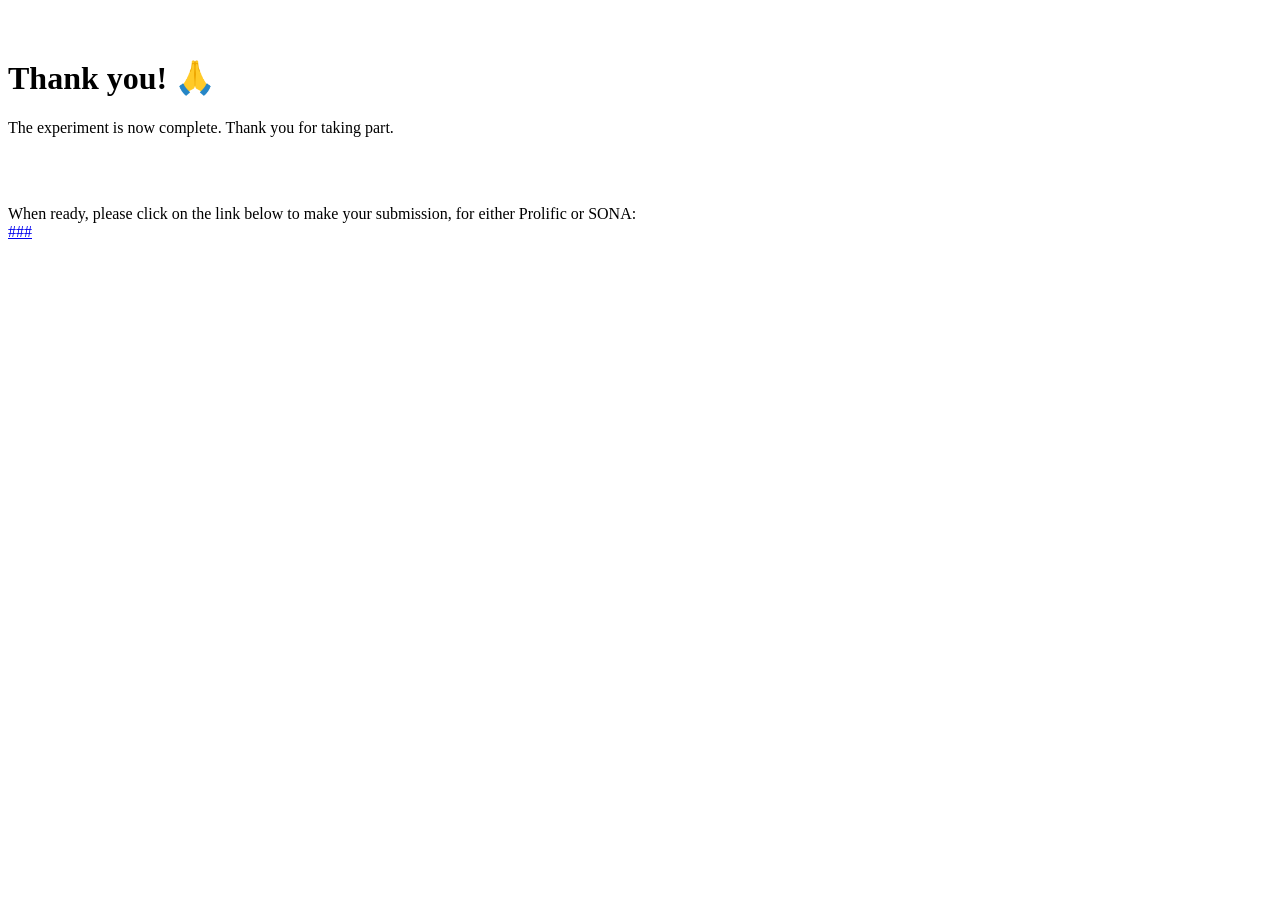
==== Complete.html @ 15d1db55 "Updated last page (End.html-->Complete.html) Added associated php actions, and fixed TIprobe bug" ====
<!DOCTYPE html>
<html>
<head>
<title>Thank you</title>
<meta charset="UTF-8">

<!-- Set the favicon logo -->
<link rel="icon" href="./Logo.png" type="image/x-icon" />

<!-- Import the stylesheet -->
<link rel="stylesheet" href="./Assets/w3.css">

<!-- Some more styling -->
<style>
body {padding: 30px 0;}
</style>

<!-- Get jQuery -->
<script src="./Assets/jquery.min.js"></script>

<!-- Get participant IDs passed in from URL -->
<script src="./GetPpantIds.js"></script>

<!-- Get DateTime_Start and ClientTimeZone (and add to TaskIO) -->
<script src="./Assets/SetDateTime.js"></script>

<script>

// GetCompletionLink function
async function  GetCompletionLink() {
    data = {FunctionCall: 'GetCompletionLink', SubjectId: SubjectId};
    var P1 = await fetch('./CompleteActions.php', {
        method: 'post',
        headers: { 'Accept': 'application/json', 'Content-Type': 'application/json' },
		body: JSON.stringify(data)}
    );
    var Result = await P1.json();
    return Result;
    }
    



// OnBodyLoad
var Editable = true;
function OnBodyLoad() {
    
    //update register 
 
    // Run GetCompletionLink()
    GetCompletionLink().then(function(P2) {
        if (!P2.FoundSubject) {
            alert('Sorry, we could not find any record of your participation.\nPlease contact Sam Berens at S.Berens@sussex.ac.uk.');
        } else {
            if (!P2.Completed) {
                alert('Sorry, it appears that you have not completed all parts of the experiment yet. I am not sure how you ended up on this page.');
            } else {
                document.getElementById('CompletionLink').outerHTML = P2.CompletionLink;
            }
        }
    });
}


</script>
</head>

<body class = "w3-center" onload="OnBodyLoad()">
<h1>Thank you! &#128591;</h1>
<p>The experiment is now complete. Thank you for taking part.</p>
<br /><br />
<p>When ready, please click on the link below to make your submission, for either Prolific or SONA:<br />
<a id="CompletionLink" href="./Error.html" target="_blank">###</a></p>
</body>
</html>
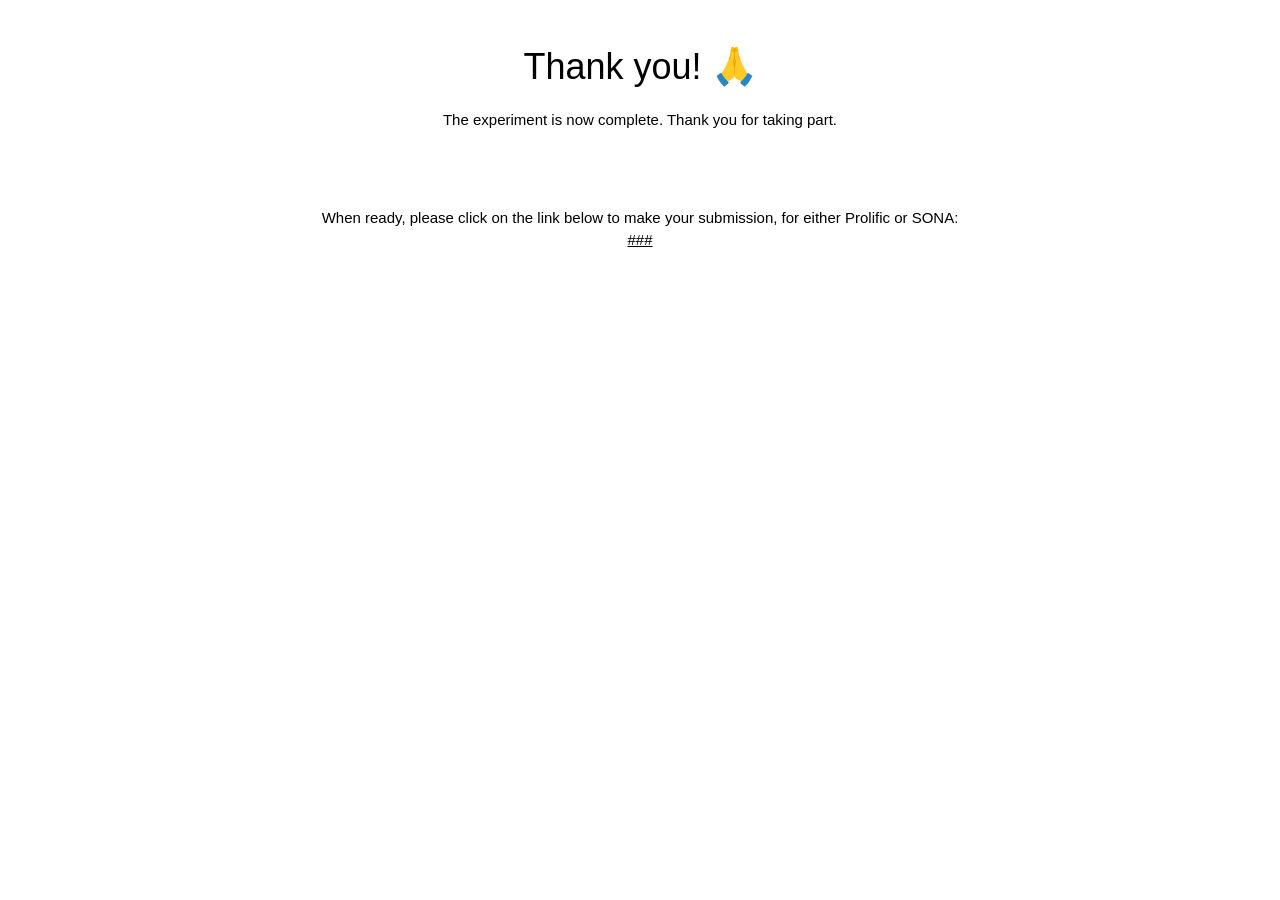
==== commit 0bd4581f: "Edits to reCaptcha flow, combined Error pages ...updated logo path in several pages" ====
--- a/Complete.html
+++ b/Complete.html
@@ -5,7 +5,7 @@
 <meta charset="UTF-8">
 
 <!-- Set the favicon logo -->
-<link rel="icon" href="./Logo.png" type="image/x-icon" />
+<link rel="icon" href="./Assets/Logo.png" type="image/x-icon" />
 
 <!-- Import the stylesheet -->
 <link rel="stylesheet" href="./Assets/w3.css">
@@ -51,6 +51,7 @@
     GetCompletionLink().then(function(P2) {
         if (!P2.FoundSubject) {
             alert('Sorry, we could not find any record of your participation.\nPlease contact Sam Berens at S.Berens@sussex.ac.uk.');
+            document.getElementById('CompletionLink').outerHTML = '<a id="CompletionLink" href="./Error.html?SubjectId='+ SubjectId +'&Error=NoParticipationFound" target="_blank">###</a>';
         } else {
             if (!P2.Completed) {
                 alert('Sorry, it appears that you have not completed all parts of the experiment yet. I am not sure how you ended up on this page.');
@@ -70,6 +71,6 @@
 <p>The experiment is now complete. Thank you for taking part.</p>
 <br /><br />
 <p>When ready, please click on the link below to make your submission, for either Prolific or SONA:<br />
-<a id="CompletionLink" href="./Error.html" target="_blank">###</a></p>
+<a id="CompletionLink" href="./Error.html?" target="_blank">###</a></p>
 </body>
 </html>
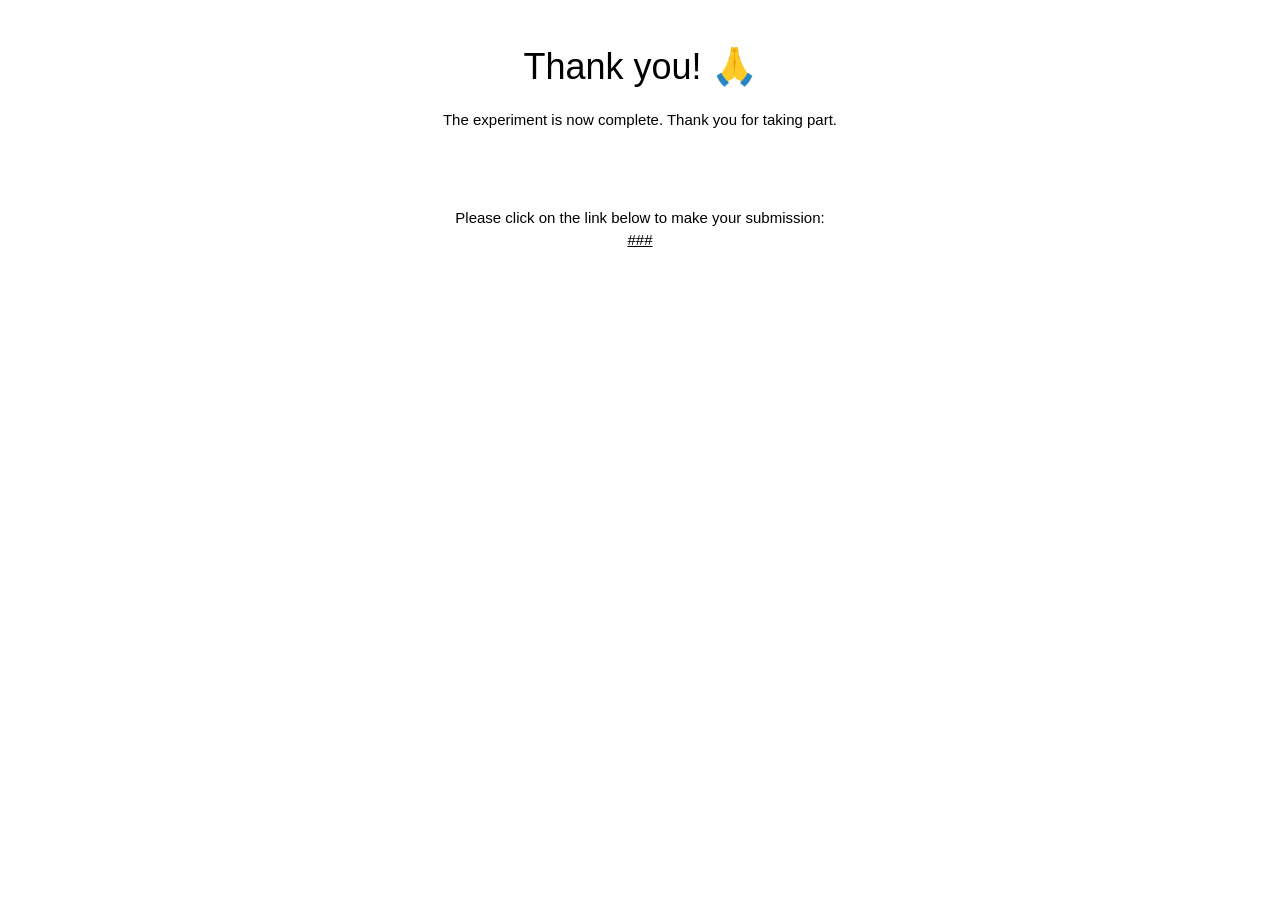
==== commit 6e2736a4: "Cleaned up Complete.html and CompleteActions.php This involved removing DateTime_Complete from the R" ====
--- a/Complete.html
+++ b/Complete.html
@@ -1,76 +1,87 @@
 <!DOCTYPE html>
 <html>
 <head>
-<title>Thank you</title>
-<meta charset="UTF-8">
+    <title>Thank you</title>
+    <meta charset="UTF-8">
 
-<!-- Set the favicon logo -->
-<link rel="icon" href="./Assets/Logo.png" type="image/x-icon" />
+    <!-- Set the favicon logo -->
+    <link rel="icon" href="./Assets/Logo.png" type="image/x-icon" />
 
-<!-- Import the stylesheet -->
-<link rel="stylesheet" href="./Assets/w3.css">
+    <!-- Import the stylesheet -->
+    <link rel="stylesheet" href="./Assets/w3.css">
 
-<!-- Some more styling -->
-<style>
-body {padding: 30px 0;}
-</style>
+    <!-- Some more styling -->
+    <style>
+        body {
+            padding: 30px 0;
+        }
+    </style>
 
-<!-- Get jQuery -->
-<script src="./Assets/jquery.min.js"></script>
+    <!-- Get participant IDs passed in from URL -->
+    <script src="./Assets/GetPpantIds.js"></script>
 
-<!-- Get participant IDs passed in from URL -->
-<script src="./GetPpantIds.js"></script>
+    <!-- Get DateTime_Start and ClientTimeZone (and add to TaskIO) -->
+    <script src="./Assets/SetDateTime.js"></script>
 
-<!-- Get DateTime_Start and ClientTimeZone (and add to TaskIO) -->
-<script src="./Assets/SetDateTime.js"></script>
+    <!-- Main script block -->
+    <script>
+        async function GetCompletionLink() {
+            var P1 = await fetch('./CompleteActions.php', {
+                method: 'post',
+                headers: {
+                    'Accept': 'application/json',
+                    'Content-Type': 'application/json'
+                },
+                body: JSON.stringify({ SubjectId: SubjectId })
+            }
+            );
+            var Result = await P1.json();
+            return Result;
+        }
 
-<script>
+        async function OnBodyLoad() {
+            var Response = await GetCompletionLink();
 
-// GetCompletionLink function
-async function  GetCompletionLink() {
-    data = {FunctionCall: 'GetCompletionLink', SubjectId: SubjectId};
-    var P1 = await fetch('./CompleteActions.php', {
-        method: 'post',
-        headers: { 'Accept': 'application/json', 'Content-Type': 'application/json' },
-		body: JSON.stringify(data)}
-    );
-    var Result = await P1.json();
-    return Result;
-    }
-    
+            if (!Response.FoundSubject) {
+                alert('Sorry, we could not find any record of your ' +
+                    'participation.\nPlease contact Sophie Johnson at ' +
+                    'sj483@sussex.ac.uk.');
+                var ErrorCode = 'XXX';
+                var URL = "./Error.html?SubjectId=" +
+                    encodeURIComponent(String(SubjectId)) +
+                    '&ErrorCode=' +
+                    encodeURIComponent(String(ErrorCode)) +
+                    "#";
+                window.location.replace(URL);
+                return;
+            }
 
+            if (!Response.Completed) {
+                alert('Sorry, it appears that you have not ' +
+                    'completed all parts of the experiment yet. ' +
+                    'I am not sure how you ended up on this page.');
+                var ErrorCode = 'XXX';
+                var URL = "./Error.html?SubjectId=" +
+                    encodeURIComponent(String(SubjectId)) +
+                    '&ErrorCode=' +
+                    encodeURIComponent(String(ErrorCode)) +
+                    "#";
+                window.location.replace(URL);
+                return;
+            }
 
-
-// OnBodyLoad
-var Editable = true;
-function OnBodyLoad() {
-    
-    //update register 
- 
-    // Run GetCompletionLink()
-    GetCompletionLink().then(function(P2) {
-        if (!P2.FoundSubject) {
-            alert('Sorry, we could not find any record of your participation.\nPlease contact Sam Berens at S.Berens@sussex.ac.uk.');
-            document.getElementById('CompletionLink').outerHTML = '<a id="CompletionLink" href="./Error.html?SubjectId='+ SubjectId +'&Error=NoParticipationFound" target="_blank">###</a>';
-        } else {
-            if (!P2.Completed) {
-                alert('Sorry, it appears that you have not completed all parts of the experiment yet. I am not sure how you ended up on this page.');
-            } else {
-                document.getElementById('CompletionLink').outerHTML = P2.CompletionLink;
-            }
+            document.getElementById('CompletionLink').outerHTML =
+                Response.CompletionLink;
         }
-    });
-}
-
-
-</script>
+    </script>
 </head>
 
-<body class = "w3-center" onload="OnBodyLoad()">
-<h1>Thank you! &#128591;</h1>
-<p>The experiment is now complete. Thank you for taking part.</p>
-<br /><br />
-<p>When ready, please click on the link below to make your submission, for either Prolific or SONA:<br />
-<a id="CompletionLink" href="./Error.html?" target="_blank">###</a></p>
+<body class="w3-center" onload="OnBodyLoad()">
+    <h1>Thank you! &#128591;</h1>
+    <p>The experiment is now complete. Thank you for taking part.</p>
+    <br /><br />
+    <p>Please click on the link below to make your submission:<br />
+        <a id="CompletionLink" href="./Error.html" target="_blank">###</a>
+    </p>
 </body>
 </html>
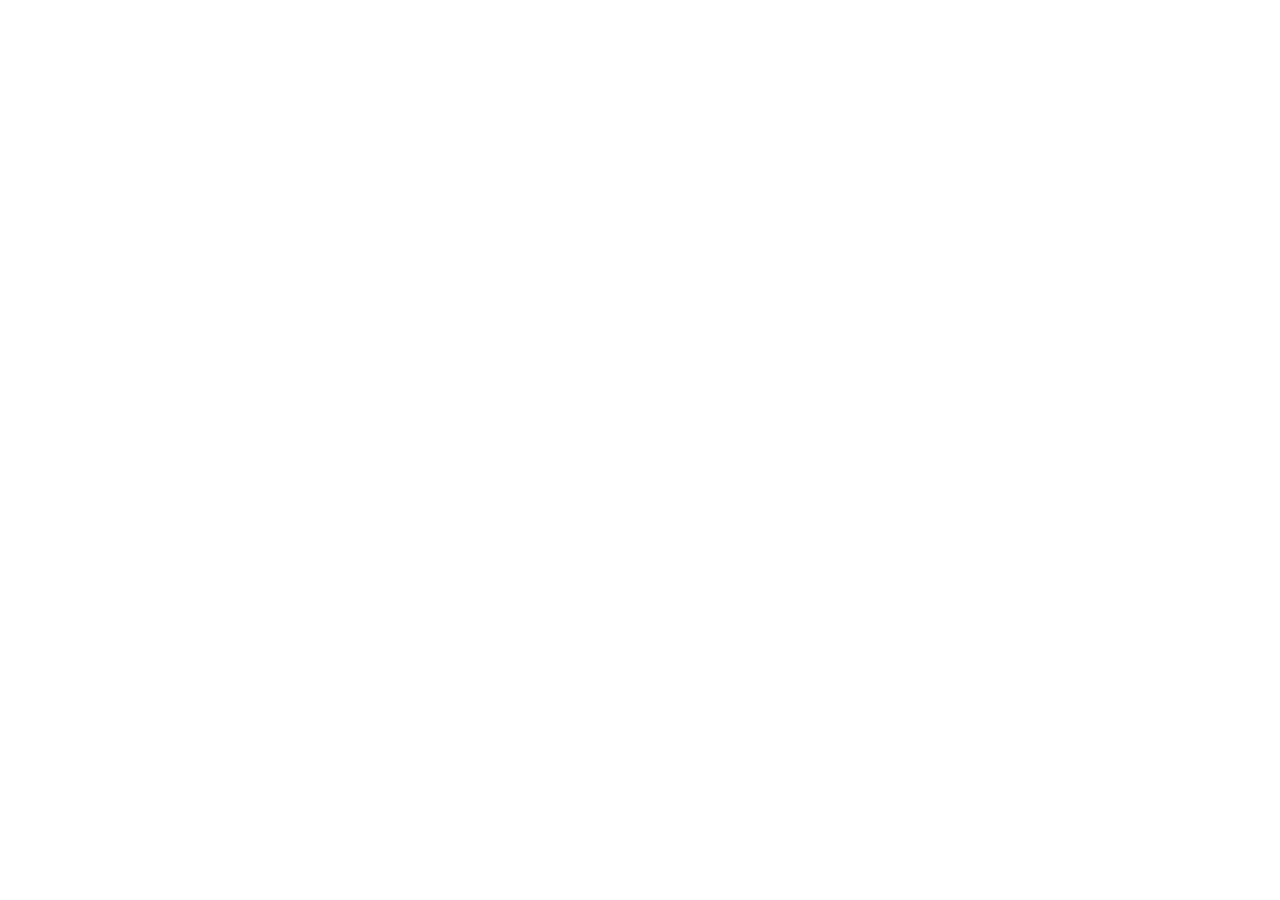
==== commit dc67b88c: "Added feedback form to Complete.html ... ... and associated PHP scripts: 	modified:   Complete.html " ====
--- a/Complete.html
+++ b/Complete.html
@@ -1,8 +1,18 @@
 <!DOCTYPE html>
 <html>
+
 <head>
     <title>Thank you</title>
     <meta charset="UTF-8">
+
+    <!-- Function to make POST requests -->
+    <script src="./Assets/PostJson.js"></script>
+
+    <!-- Get participant IDs passed in from URL -->
+    <script src="./Assets/GetPpantIds.js"></script>
+
+    <!-- Get DateTime_Start and ClientTimeZone (and add to TaskIO) -->
+    <script src="./Assets/SetDateTime.js"></script>
 
     <!-- Set the favicon logo -->
     <link rel="icon" href="./Assets/Logo.png" type="image/x-icon" />
@@ -17,32 +27,51 @@
         }
     </style>
 
-    <!-- Get participant IDs passed in from URL -->
-    <script src="./Assets/GetPpantIds.js"></script>
-
-    <!-- Get DateTime_Start and ClientTimeZone (and add to TaskIO) -->
-    <script src="./Assets/SetDateTime.js"></script>
-
     <!-- Main script block -->
     <script>
         async function GetCompletionLink() {
-            var P1 = await fetch('./CompleteActions.php', {
-                method: 'post',
-                headers: {
-                    'Accept': 'application/json',
-                    'Content-Type': 'application/json'
-                },
-                body: JSON.stringify({ SubjectId: SubjectId })
-            }
-            );
-            var Result = await P1.json();
+            var Result = await PostJson('./GetCompletionLink.php',
+                { SubjectId: SubjectId });
             return Result;
         }
 
+        async function GetFeedback() {
+            var Result = await PostJson('./GetFeedback.php',
+                { SubjectId: SubjectId });
+            return Result;
+        }
+
+        async function WriteFeedback() {
+            var Result = await PostJson('./WriteFeedback.php',
+                {
+                    SubjectId: SubjectId,
+                    Feedback: document.getElementById('FeedbackArea').value
+                });
+            return Result;
+        }
+
+        var FeedbackEditable = true;
+        function OnButtonClick() {
+            if (FeedbackEditable) {
+                WriteFeedback().then(function () {
+                    document.getElementById("FeedbackArea").disabled = true;
+                    document.getElementById('FeedbackButton').innerText = 
+                        'Edit feedback';
+                    FeedbackEditable = false;
+                });
+            } else {
+                document.getElementById("FeedbackArea").disabled = false;
+                document.getElementById('FeedbackButton').innerText = 
+                    'Submit feedback';
+                FeedbackEditable = true;
+            }
+        }
+
         async function OnBodyLoad() {
-            var Response = await GetCompletionLink();
+            var Response0 = await GetCompletionLink();
+            var Response1 = await GetFeedback();
 
-            if (!Response.FoundSubject) {
+            if (!Response0.FoundSubject) {
                 alert('Sorry, we could not find any record of your ' +
                     'participation.\nPlease contact Sophie Johnson at ' +
                     'sj483@sussex.ac.uk.');
@@ -56,7 +85,7 @@
                 return;
             }
 
-            if (!Response.Completed) {
+            if (!Response0.Completed) {
                 alert('Sorry, it appears that you have not ' +
                     'completed all parts of the experiment yet. ' +
                     'I am not sure how you ended up on this page.');
@@ -71,17 +100,39 @@
             }
 
             document.getElementById('CompletionLink').outerHTML =
-                Response.CompletionLink;
+                Response0.CompletionLink;
+
+            if (Response1.FeedbackFound) {
+                FeedbackEditable = false;
+                document.getElementById('FeedbackArea').value =
+                    Response1.Feedback;
+                document.getElementById('FeedbackButton').innerText =
+                    'Edit feedback';
+            } else {
+                document.getElementById("FeedbackArea").disabled = false;
+                document.getElementById('FeedbackButton').innerText =
+                    'Submit feedback';
+            }
+            document.getElementById("FeedbackButton").disabled = false;
+
+            document.getElementById("HtmlBody").style.visibility =
+                "visible";
         }
     </script>
 </head>
 
-<body class="w3-center" onload="OnBodyLoad()">
+<body class="w3-center" style="visibility: hidden;" onload="OnBodyLoad()" id="HtmlBody">
     <h1>Thank you! &#128591;</h1>
     <p>The experiment is now complete. Thank you for taking part.</p>
+    <p>Please feel free to leave us feedback in the following text box.</p>
+    <textarea id="FeedbackArea" rows="7" cols="67" disabled></textarea>
     <br /><br />
-    <p>Please click on the link below to make your submission:<br />
+    <button id="FeedbackButton" onclick="OnButtonClick()" disabled>
+        Please wait</button>
+    <br /><br />
+    <p>Click on the link below to make your submission:<br />
         <a id="CompletionLink" href="./Error.html" target="_blank">###</a>
     </p>
 </body>
+
 </html>
